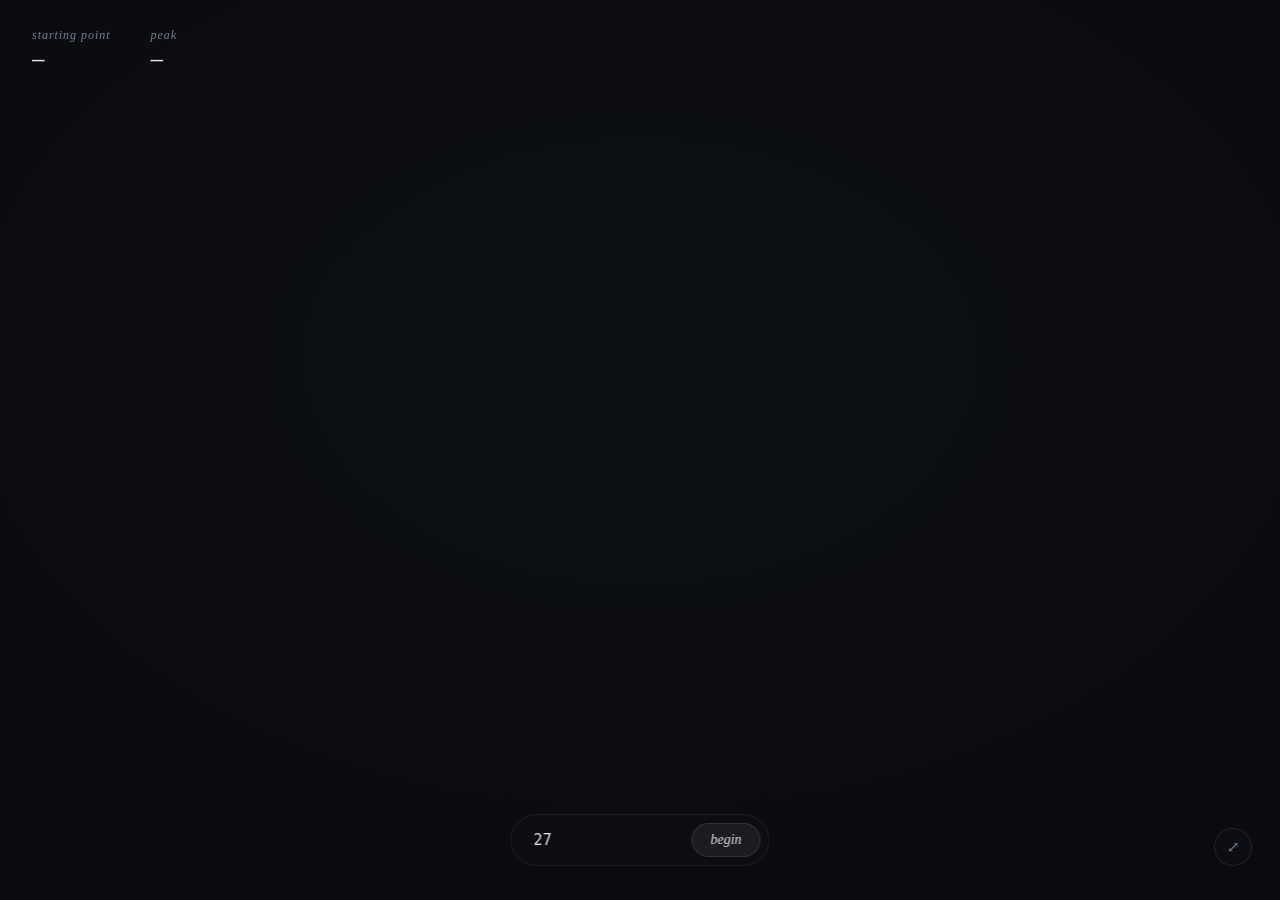
==== index.html @ 671140ae "rpomnhr" ====
<!DOCTYPE html>
<html lang="en">
<head>
<meta charset="UTF-8">
<meta name="viewport" content="width=device-width, initial-scale=1.0">
<title>Collatz — a journey to one</title>
<style>
  :root{
    --bg: #0b0c10;
    --bg-vignette: #0e1116;
    --node-fill: #15171d;
    --node-stroke: #3c3f4a;
    --node-stroke-active: #cfcdc4;
    --text: #e4e2dc;
    --muted: #7a7d8a;
    --green: #6fcf97;
    --green-dim: #3f6b52;
    --blue: #74a9dd;
    --blue-dim: #3f5a78;
    --cycle: #9a97a8;
  }

  * { box-sizing: border-box; }

  html, body {
    margin: 0;
    padding: 0;
    width: 100%;
    height: 100%;
    background: var(--bg);
    overflow: hidden;
    font-family: -apple-system, BlinkMacSystemFont, "Segoe UI", Helvetica, Arial, sans-serif;
  }

  #stage {
    position: fixed;
    inset: 0;
    width: 100%;
    height: 100%;
    cursor: grab;
    background:
      radial-gradient(ellipse 1200px 800px at 50% 40%, var(--bg-vignette) 0%, var(--bg) 70%);
  }
  #stage.dragging { cursor: grabbing; }

  svg#world-svg {
    width: 100%;
    height: 100%;
    display: block;
  }

  .edge {
    fill: none;
    stroke-linecap: round;
    transition: stroke-dashoffset 0.6s cubic-bezier(.22,.61,.36,1);
  }
  .edge-green { stroke: var(--green); stroke-width: 1.6; opacity: 0.75; }
  .edge-blue  { stroke: var(--blue);  stroke-width: 1.6; opacity: 0.75; }
  .edge-cycle {
    stroke: var(--cycle);
    stroke-width: 1.4;
    stroke-dasharray: 2 6;
    opacity: 0;
    transition: opacity 1s ease, stroke-dashoffset 1.4s cubic-bezier(.22,.61,.36,1);
  }
  .edge-cycle.show { opacity: 0.85; }

  .node {
    transform-box: fill-box;
    transform-origin: center;
    cursor: pointer;
    opacity: 0;
  }
  .node.appear {
    animation: boing 0.55s cubic-bezier(.34,1.56,.64,1) forwards;
  }
  @keyframes boing {
    0%   { transform: scale(0.05); opacity: 0; }
    55%  { transform: scale(1.22); opacity: 1; }
    75%  { transform: scale(0.93); }
    100% { transform: scale(1); opacity: 1; }
  }

  .node circle {
    fill: var(--node-fill);
    stroke: var(--node-stroke);
    stroke-width: 1.3;
    transition: stroke 0.35s ease, stroke-width 0.35s ease, filter 0.35s ease;
  }
  .node.start circle { stroke: var(--muted); }
  .node.active circle {
    stroke: var(--node-stroke-active);
    stroke-width: 2;
    filter: drop-shadow(0 0 6px rgba(207,205,196,0.35));
  }
  .node text {
    fill: var(--text);
    font-family: "SF Mono", "JetBrains Mono", Menlo, Consolas, monospace;
    text-anchor: middle;
    dominant-baseline: central;
    pointer-events: none;
    user-select: none;
  }

  /* ---------- UI overlay ---------- */

  #stats {
    position: fixed;
    top: 28px;
    left: 32px;
    display: flex;
    gap: 40px;
    pointer-events: none;
    user-select: none;
  }
  .stat-block { display: flex; flex-direction: column; gap: 4px; }
  .stat-label {
    font-family: Georgia, "Iowan Old Style", "Times New Roman", serif;
    font-style: italic;
    font-size: 12px;
    letter-spacing: 0.08em;
    color: var(--muted);
    text-transform: lowercase;
  }
  .stat-value {
    font-family: "SF Mono", "JetBrains Mono", Menlo, Consolas, monospace;
    font-size: 21px;
    color: var(--text);
    font-variant-numeric: tabular-nums;
    letter-spacing: 0.01em;
    transition: color 0.3s ease;
  }
  .stat-value.pulse { color: var(--green); }

  #control {
    position: fixed;
    left: 50%;
    bottom: 34px;
    transform: translateX(-50%);
    display: flex;
    align-items: center;
    gap: 10px;
    background: rgba(15, 16, 21, 0.72);
    border: 1px solid rgba(255,255,255,0.07);
    backdrop-filter: blur(10px);
    border-radius: 999px;
    padding: 8px 8px 8px 20px;
  }
  #control input[type="text"] {
    background: transparent;
    border: none;
    outline: none;
    color: var(--text);
    font-family: "SF Mono", "JetBrains Mono", Menlo, Consolas, monospace;
    font-size: 15px;
    width: 150px;
    letter-spacing: 0.02em;
  }
  #control input[type="text"]::placeholder { color: var(--muted); }
  #control button {
    background: rgba(255,255,255,0.06);
    border: 1px solid rgba(255,255,255,0.1);
    color: var(--text);
    font-family: Georgia, serif;
    font-style: italic;
    font-size: 14px;
    padding: 8px 18px;
    border-radius: 999px;
    cursor: pointer;
    transition: background 0.2s ease, border-color 0.2s ease, opacity 0.2s ease;
  }
  #control button:hover:not(:disabled) { background: rgba(255,255,255,0.12); border-color: rgba(255,255,255,0.2); }
  #control button:disabled { opacity: 0.35; cursor: default; }

  #hint {
    position: fixed;
    left: 50%;
    bottom: 84px;
    transform: translateX(-50%);
    font-family: Georgia, serif;
    font-style: italic;
    font-size: 12px;
    color: var(--muted);
    opacity: 0;
    transition: opacity 0.6s ease;
    pointer-events: none;
    white-space: nowrap;
  }
  #hint.show { opacity: 0.65; }

  #fit-btn {
    position: fixed;
    right: 28px;
    bottom: 34px;
    width: 38px;
    height: 38px;
    border-radius: 50%;
    background: rgba(15, 16, 21, 0.72);
    border: 1px solid rgba(255,255,255,0.09);
    backdrop-filter: blur(10px);
    color: var(--muted);
    display: flex;
    align-items: center;
    justify-content: center;
    cursor: pointer;
    transition: color 0.2s ease, border-color 0.2s ease;
    font-size: 15px;
  }
  #fit-btn:hover { color: var(--text); border-color: rgba(255,255,255,0.22); }

  #error-msg {
    position: fixed;
    left: 50%;
    bottom: 84px;
    transform: translateX(-50%);
    font-family: Georgia, serif;
    font-style: italic;
    font-size: 12.5px;
    color: #c88a7f;
    opacity: 0;
    transition: opacity 0.35s ease;
    pointer-events: none;
    white-space: nowrap;
  }
  #error-msg.show { opacity: 0.9; }

  #cap-note {
    position: fixed;
    top: 28px;
    right: 32px;
    font-family: Georgia, serif;
    font-style: italic;
    font-size: 12px;
    color: var(--muted);
    opacity: 0;
    transition: opacity 0.5s ease;
    max-width: 260px;
    text-align: right;
  }
  #cap-note.show { opacity: 0.6; }
</style>
</head>
<body>

<div id="stage">
  <svg id="world-svg">
    <g id="world">
      <g id="edges"></g>
      <g id="nodes"></g>
    </g>
  </svg>
</div>

<div id="stats">
  <div class="stat-block">
    <div class="stat-label">starting point</div>
    <div class="stat-value" id="stat-start">—</div>
  </div>
  <div class="stat-block">
    <div class="stat-label">peak</div>
    <div class="stat-value" id="stat-peak">—</div>
  </div>
</div>

<div id="cap-note"></div>
<div id="hint">drag to pan · scroll to zoom · click a node</div>
<div id="error-msg"></div>

<div id="control">
  <input type="text" id="num-input" placeholder="enter a positive integer" inputmode="numeric" autocomplete="off" />
  <button id="go-btn">begin</button>
</div>

<div id="fit-btn" title="fit view">⤢</div>

<script>
(function(){
  "use strict";


  const MAX_NODES = 4000;       
  const MAX_DIGITS = 60;       
  const BASE_GROWTH = 5;         
                                
  const OFFSET_CLAMP = 95;    
  const RADIUS_SCALE = 34;      
  const RADIUS_JITTER = 8;
  const RADIUS_MIN = 46;
  const ANGLE_STEP_BASE = 0.26;  
  const ANGLE_JITTER = 0.24;
  const CENTER_DRIFT = 0.5;     
  const MIN_NODE_DIST = 60;      


  function log10BigInt(n) {
    if (n <= 0n) return 0;
    const s = n.toString();
    const len = s.length;
    if (len <= 15) return Math.log10(Number(n));
    const prefix = s.slice(0, 15);
    const exp = len - 15;
    return Math.log10(Number(prefix)) + exp;
  }

  function collatzSequence(start, maxSteps) {
    const seq = [start];
    let n = start;
    let capped = false;
    let steps = 0;
    while (n !== 1n) {
      n = (n % 2n === 0n) ? (n / 2n) : (3n * n + 1n);
      seq.push(n);
      steps++;
      if (steps >= maxSteps) { capped = true; break; }
    }
    return { seq, capped };
  }


  function ensureCycleTail(seq) {
    const s = seq.slice();
    function tailOk(arr) {
      if (arr.length < 3) return false;
      const l = arr.length;
      return arr[l-3] === 4n && arr[l-2] === 2n && arr[l-1] === 1n;
    }
    let guard = 0;
    while (!tailOk(s) && guard < 12) {
      const last = s[s.length - 1];
      const next = (last % 2n === 0n) ? (last / 2n) : (3n * last + 1n);
      s.push(next);
      guard++;
    }
    return s;
  }

  function formatBig(n) {
    return n.toString().replace(/\B(?=(\d{3})+(?!\d))/g, ",");
  }


  const svg = document.getElementById("world-svg");
  const stage = document.getElementById("stage");
  const worldG = document.getElementById("world");
  const edgesG = document.getElementById("edges");
  const nodesG = document.getElementById("nodes");
  const input = document.getElementById("num-input");
  const goBtn = document.getElementById("go-btn");
  const statStart = document.getElementById("stat-start");
  const statPeak = document.getElementById("stat-peak");
  const hint = document.getElementById("hint");
  const errorMsg = document.getElementById("error-msg");
  const capNote = document.getElementById("cap-note");
  const fitBtn = document.getElementById("fit-btn");


  const cam = { x: 0, y: 0, k: 1 };
  function applyCam() {
    worldG.setAttribute("transform", `translate(${cam.x},${cam.y}) scale(${cam.k})`);
  }

  let isDragging = false;
  let dragStart = null;
  let camStart = null;
  let dragMoved = false;

  stage.addEventListener("mousedown", (e) => {
    isDragging = true;
    dragMoved = false;
    dragStart = { x: e.clientX, y: e.clientY };
    camStart = { x: cam.x, y: cam.y };
    stage.classList.add("dragging");
  });
  window.addEventListener("mousemove", (e) => {
    if (!isDragging) return;
    const dx = e.clientX - dragStart.x;
    const dy = e.clientY - dragStart.y;
    if (Math.abs(dx) > 3 || Math.abs(dy) > 3) dragMoved = true;
    cam.x = camStart.x + dx;
    cam.y = camStart.y + dy;
    applyCam();
  });
  window.addEventListener("mouseup", () => {
    isDragging = false;
    stage.classList.remove("dragging");
  });

  // touch support (basic single-finger pan)
  stage.addEventListener("touchstart", (e) => {
    if (e.touches.length !== 1) return;
    isDragging = true;
    dragMoved = false;
    dragStart = { x: e.touches[0].clientX, y: e.touches[0].clientY };
    camStart = { x: cam.x, y: cam.y };
  }, { passive: true });
  stage.addEventListener("touchmove", (e) => {
    if (!isDragging || e.touches.length !== 1) return;
    const dx = e.touches[0].clientX - dragStart.x;
    const dy = e.touches[0].clientY - dragStart.y;
    if (Math.abs(dx) > 3 || Math.abs(dy) > 3) dragMoved = true;
    cam.x = camStart.x + dx;
    cam.y = camStart.y + dy;
    applyCam();
  }, { passive: true });
  stage.addEventListener("touchend", () => { isDragging = false; }, { passive: true });

  stage.addEventListener("wheel", (e) => {
    e.preventDefault();
    const rect = stage.getBoundingClientRect();
    const mx = e.clientX - rect.left;
    const my = e.clientY - rect.top;
    const factor = Math.exp(-e.deltaY * 0.0012);
    const newK = Math.min(4, Math.max(0.08, cam.k * factor));
    const wx = (mx - cam.x) / cam.k;
    const wy = (my - cam.y) / cam.k;
    cam.x = mx - wx * newK;
    cam.y = my - wy * newK;
    cam.k = newK;
    applyCam();
  }, { passive: false });

  function lerp(a, b, t) { return a + (b - a) * t; }

  function animateCamTo(targetX, targetY, targetK, duration = 650) {
    const startX = cam.x, startY = cam.y, startK = cam.k;
    const t0 = performance.now();
    function step(now) {
      const t = Math.min(1, (now - t0) / duration);
      const e = 1 - Math.pow(1 - t, 3); // ease-out cubic
      cam.x = lerp(startX, targetX, e);
      cam.y = lerp(startY, targetY, e);
      cam.k = lerp(startK, targetK, e);
      applyCam();
      if (t < 1) requestAnimationFrame(step);
    }
    requestAnimationFrame(step);
  }

  function fitView() {
    if (nodes.length === 0) return;
    let minX = Infinity, maxX = -Infinity, minY = Infinity, maxY = -Infinity;
    for (const nd of nodes) {
      minX = Math.min(minX, nd.x); maxX = Math.max(maxX, nd.x);
      minY = Math.min(minY, nd.y); maxY = Math.max(maxY, nd.y);
    }
    const pad = 120;
    const w = Math.max(1, maxX - minX + pad * 2);
    const h = Math.max(1, maxY - minY + pad * 2);
    const rect = stage.getBoundingClientRect();
    const k = Math.min(2, Math.min(rect.width / w, rect.height / h));
    const cx = (minX + maxX) / 2;
    const cy = (minY + maxY) / 2;
    const targetX = rect.width / 2 - cx * k;
    const targetY = rect.height / 2 - cy * k;
    animateCamTo(targetX, targetY, k, 750);
  }
  fitBtn.addEventListener("click", fitView);


  let nodes = [];      
  let animToken = 0;  

  function digitCount(v) { return v.toString().length; }

  function radiusFor(v) {
    const d = digitCount(v);
    return Math.min(34, Math.max(20, 20 + Math.max(0, d - 4) * 1.6));
  }
  function fontSizeFor(v) {
    const d = digitCount(v);
    return Math.min(14, Math.max(7.5, 14 - Math.max(0, d - 4) * 1.1));
  }

  function displayNumber(v) {
    const s = v.toString();
    if (s.length <= 12) return s;
    return s.slice(0, 6) + "…" + s.slice(-4);
  }

  function makeNode(value, x, y, index) {
    // Positioning lives on an OUTER group via the SVG `transform` attribute.
    // The CSS boing/scale animation lives on an INNER group instead of this
    // same element: SVG elements that have both an attribute transform and
    // a CSS `transform` property have the CSS value fully replace the
    // attribute (they don't compose), which previously collapsed every
    // node's position back to the origin the moment its appear-animation
    // started. Splitting them into two nested groups keeps position and
    // scale independent.
    const outer = document.createElementNS("http://www.w3.org/2000/svg", "g");
    outer.setAttribute("transform", `translate(${x},${y})`);

    const inner = document.createElementNS("http://www.w3.org/2000/svg", "g");
    inner.classList.add("node");
    if (index === 0) inner.classList.add("start");

    const r = radiusFor(value);
    const circle = document.createElementNS("http://www.w3.org/2000/svg", "circle");
    circle.setAttribute("r", r.toFixed(1));
    inner.appendChild(circle);

    const text = document.createElementNS("http://www.w3.org/2000/svg", "text");
    text.setAttribute("font-size", fontSizeFor(value).toFixed(1));
    text.textContent = displayNumber(value);
    inner.appendChild(text);

    outer.appendChild(inner);

    outer.addEventListener("click", (e) => {
      if (dragMoved) return; 
      onNodeClick(index);
    });

    nodesG.appendChild(outer);

    requestAnimationFrame(() => { inner.classList.add("appear"); });

    return { value, x, y, r, el: outer, innerEl: inner, circleEl: circle };
  }

  function onNodeClick(index) {
    for (const nd of nodes) nd.innerEl.classList.remove("active");
    const nd = nodes[index];
    nd.innerEl.classList.add("active");
    const rect = stage.getBoundingClientRect();
    animateCamTo(rect.width / 2 - nd.x * cam.k, rect.height / 2 - nd.y * cam.k, cam.k, 550);
  }

  function curvedPath(x1, y1, x2, y2, bend) {
    const mx = (x1 + x2) / 2;
    const my = (y1 + y2) / 2;
    const dx = x2 - x1, dy = y2 - y1;
    const dist = Math.max(1, Math.hypot(dx, dy));
    const nx = -dy / dist, ny = dx / dist;
    const cx = mx + nx * bend;
    const cy = my + ny * bend;
    return `M ${x1.toFixed(1)},${y1.toFixed(1)} Q ${cx.toFixed(1)},${cy.toFixed(1)} ${x2.toFixed(1)},${y2.toFixed(1)}`;
  }

  function makeEdge(a, b, colorClass, bend) {
    const path = document.createElementNS("http://www.w3.org/2000/svg", "path");
    path.classList.add("edge", colorClass);
    const d = curvedPath(a.x, a.y, b.x, b.y, bend);
    path.setAttribute("d", d);
    edgesG.appendChild(path);
    const len = path.getTotalLength();
    path.style.strokeDasharray = `${len}`;
    path.style.strokeDashoffset = `${len}`;
    requestAnimationFrame(() => {
      requestAnimationFrame(() => { path.style.strokeDashoffset = "0"; });
    });
    return path;
  }

  function makeCycleEdge(a, b) {
    const path = document.createElementNS("http://www.w3.org/2000/svg", "path");
    path.classList.add("edge", "edge-cycle");
    // bigger bend so the loop reads clearly as distinct from the road
    const bend = -Math.max(90, Math.hypot(b.x - a.x, b.y - a.y) * 0.5);
    const d = curvedPath(a.x, a.y, b.x, b.y, bend);
    path.setAttribute("d", d);
    edgesG.appendChild(path);
    const len = path.getTotalLength();
    path.style.strokeDasharray = `2 6`;
    path.style.strokeDashoffset = `${len}`;
    requestAnimationFrame(() => {
      path.classList.add("show");
      requestAnimationFrame(() => { path.style.strokeDashoffset = "0"; });
    });
    return path;
  }

  let spiralAngle = 0;
  let baseRadius = 0;
  let radiusOffset = 0;
  let spiralCenterX = 0;
  let spiralCenterY = 0;
  let driftVX = 0;
  let driftVY = 0;

  function resetLayout() {
    spiralAngle = 0;
    baseRadius = 0;
    radiusOffset = 0;
    spiralCenterX = 0;
    spiralCenterY = 0;
    driftVX = 0;
    driftVY = 0;
  }

  function nextPosition(prevNode, index, value, prevValue) {
    const dir = Math.random() < 0.09 ? -1 : 1;
    spiralAngle += dir * (ANGLE_STEP_BASE + Math.random() * ANGLE_JITTER);

    baseRadius += BASE_GROWTH;
    if (prevValue !== null) {
      const delta = log10BigInt(value) - log10BigInt(prevValue);
      radiusOffset += delta * RADIUS_SCALE;
    }
    radiusOffset += (Math.random() - 0.5) * RADIUS_JITTER;
    radiusOffset = Math.max(-OFFSET_CLAMP, Math.min(OFFSET_CLAMP, radiusOffset));
    const radius = Math.max(RADIUS_MIN, baseRadius + radiusOffset);

    // the spiral's own center slowly wanders, so the shape isn't a perfect
    driftVX = driftVX * 0.85 + (Math.random() - 0.5) * CENTER_DRIFT;
    driftVY = driftVY * 0.85 + (Math.random() - 0.5) * CENTER_DRIFT;
    spiralCenterX += driftVX;
    spiralCenterY += driftVY;

    let x = spiralCenterX + radius * Math.cos(spiralAngle);
    let y = spiralCenterY + radius * Math.sin(spiralAngle);

    const dx0 = x - prevNode.x, dy0 = y - prevNode.y;
    const dist0 = Math.hypot(dx0, dy0);
    if (dist0 < MIN_NODE_DIST) {
      const safeDist = Math.max(dist0, 0.001);
      const scale = MIN_NODE_DIST / safeDist;
      x = prevNode.x + dx0 * scale;
      y = prevNode.y + dy0 * scale;
    }

    ({ x, y } = resolveOverlaps(x, y));

    return { x, y };
  }

  function resolveOverlaps(x, y) {
    // pass 1: greedily resolve the single worst violation at a time-
    // converges far more reliably than summing all violation vectors at
    // once, which tends to cancel out and stall in dense clusters
    for (let iter = 0; iter < 300; iter++) {
      let worstDist = Infinity, worstNode = null;
      for (const nd of nodes) {
        const d = Math.hypot(x - nd.x, y - nd.y);
        if (d < worstDist) { worstDist = d; worstNode = nd; }
      }
      if (!worstNode || worstDist >= MIN_NODE_DIST) break;
      if (worstDist < 0.001) {
        const ang = Math.random() * Math.PI * 2;
        x += Math.cos(ang) * MIN_NODE_DIST;
        y += Math.sin(ang) * MIN_NODE_DIST;
      } else {
        const dx = x - worstNode.x, dy = y - worstNode.y;
        // small overshoot + tiny random jitter breaks 2-node oscillation cycles
        const push = (MIN_NODE_DIST - worstDist) * (1.1 + Math.random() * 0.15);
        x += (dx / worstDist) * push + (Math.random() - 0.5) * 2;
        y += (dy / worstDist) * push + (Math.random() - 0.5) * 2;
      }
    }

    let worst = Infinity;
    for (const nd of nodes) worst = Math.min(worst, Math.hypot(x - nd.x, y - nd.y));
    if (worst < MIN_NODE_DIST) {
      const GOLDEN = 2.399963;
      for (let attempt = 1; attempt <= 600; attempt++) {
        const r = 7 * Math.sqrt(attempt);
        const a = attempt * GOLDEN;
        const cx = x + r * Math.cos(a);
        const cy = y + r * Math.sin(a);
        let ok = true;
        for (const nd of nodes) {
          if (Math.hypot(cx - nd.x, cy - nd.y) < MIN_NODE_DIST) { ok = false; break; }
        }
        if (ok) { x = cx; y = cy; break; }
      }
    }

    return { x, y };
  }

  function sleep(ms) { return new Promise((res) => setTimeout(res, ms)); }

  function delayForLength(len) {
    if (len <= 40) return 420;
    return Math.max(22, 9000 / len);
  }

  async function runVisualization(startValue) {
    const myToken = ++animToken;

    // reset scene
    nodes = [];
    edgesG.innerHTML = "";
    nodesG.innerHTML = "";
    cam.x = 0; cam.y = 0; cam.k = 1;
    applyCam();
    statPeak.classList.remove("pulse");
    hint.classList.remove("show");
    capNote.classList.remove("show");
    resetLayout();

    const { seq: rawSeq, capped } = collatzSequence(startValue, MAX_NODES);
    const seq = ensureCycleTail(rawSeq).slice(0, MAX_NODES);

    statStart.textContent = formatBig(startValue);
    statPeak.textContent = formatBig(startValue);

    if (capped) {
      capNote.textContent = `sequence exceeds ${MAX_NODES.toLocaleString()} steps — showing the first ${seq.length.toLocaleString()}`;
      capNote.classList.add("show");
    }

    const rect = stage.getBoundingClientRect();
    let prevPos = { x: 0, y: 0 };
    let prevValue = null;
    let peak = startValue;
    const delay = delayForLength(seq.length);

    // center camera on the spiral's origin
    cam.x = rect.width / 2 - prevPos.x;
    cam.y = rect.height / 2 - prevPos.y;
    applyCam();

    for (let i = 0; i < seq.length; i++) {
      if (myToken !== animToken) return; // superseded by a newer run

      const value = seq[i];
      const pos = i === 0 ? prevPos : nextPosition(nodes[i - 1], i, value, prevValue);
      const nd = makeNode(value, pos.x, pos.y, i);
      nodes.push(nd);

      if (i > 0) {
        const wasOdd = (prevValue % 2n) !== 0n;
        const colorClass = wasOdd ? "edge-green" : "edge-blue";
        const bendSign = (i % 2 === 0) ? 1 : -1;
        const dist = Math.hypot(pos.x - nodes[i - 1].x, pos.y - nodes[i - 1].y);
        makeEdge(nodes[i - 1], nd, colorClass, bendSign * dist * 0.18);
      }

      if (value > peak) {
        peak = value;
        statPeak.textContent = formatBig(peak);
        statPeak.classList.remove("pulse");
        void statPeak.offsetWidth; // restart animation
        statPeak.classList.add("pulse");
      }

      prevValue = value;

      if (i < seq.length - 1) await sleep(delay);
    }

    if (myToken !== animToken) return;

    // close the 4 -> 2 -> 1 -> 4 cycle
    if (nodes.length >= 3) {
      const nFour = nodes[nodes.length - 3];
      const nOne = nodes[nodes.length - 1];
      await sleep(Math.max(250, delay));
      if (myToken !== animToken) return;
      makeCycleEdge(nOne, nFour);
    }

    hint.classList.add("show");
    goBtn.disabled = false;
  }

// input hamdling
  function showError(msg) {
    errorMsg.textContent = msg;
    errorMsg.classList.add("show");
    clearTimeout(showError._t);
    showError._t = setTimeout(() => errorMsg.classList.remove("show"), 2600);
  }

  function parsePositiveInt(str) {
    const s = str.trim().replace(/,/g, "");
    if (!/^[0-9]+$/.test(s)) return null;
    if (s.length > MAX_DIGITS) return null;
    if (/^0+$/.test(s)) return null; // zero not a valid Collatz start
    const v = BigInt(s);
    if (v <= 0n) return null;
    return v;
  }

  function begin() {
    const v = parsePositiveInt(input.value);
    if (v === null) {
      showError(input.value.trim() === "" ? "enter a positive integer to begin" : "please enter a whole positive number");
      return;
    }
    goBtn.disabled = true;
    runVisualization(v);
  }

  goBtn.addEventListener("click", begin);
  input.addEventListener("keydown", (e) => {
    if (e.key === "Enter") begin();
  });

  // gentle default so the page isn't empty on load
  window.addEventListener("load", () => {
    input.value = "27";
    input.focus();
  });

})();
</script>
</body>
</html>
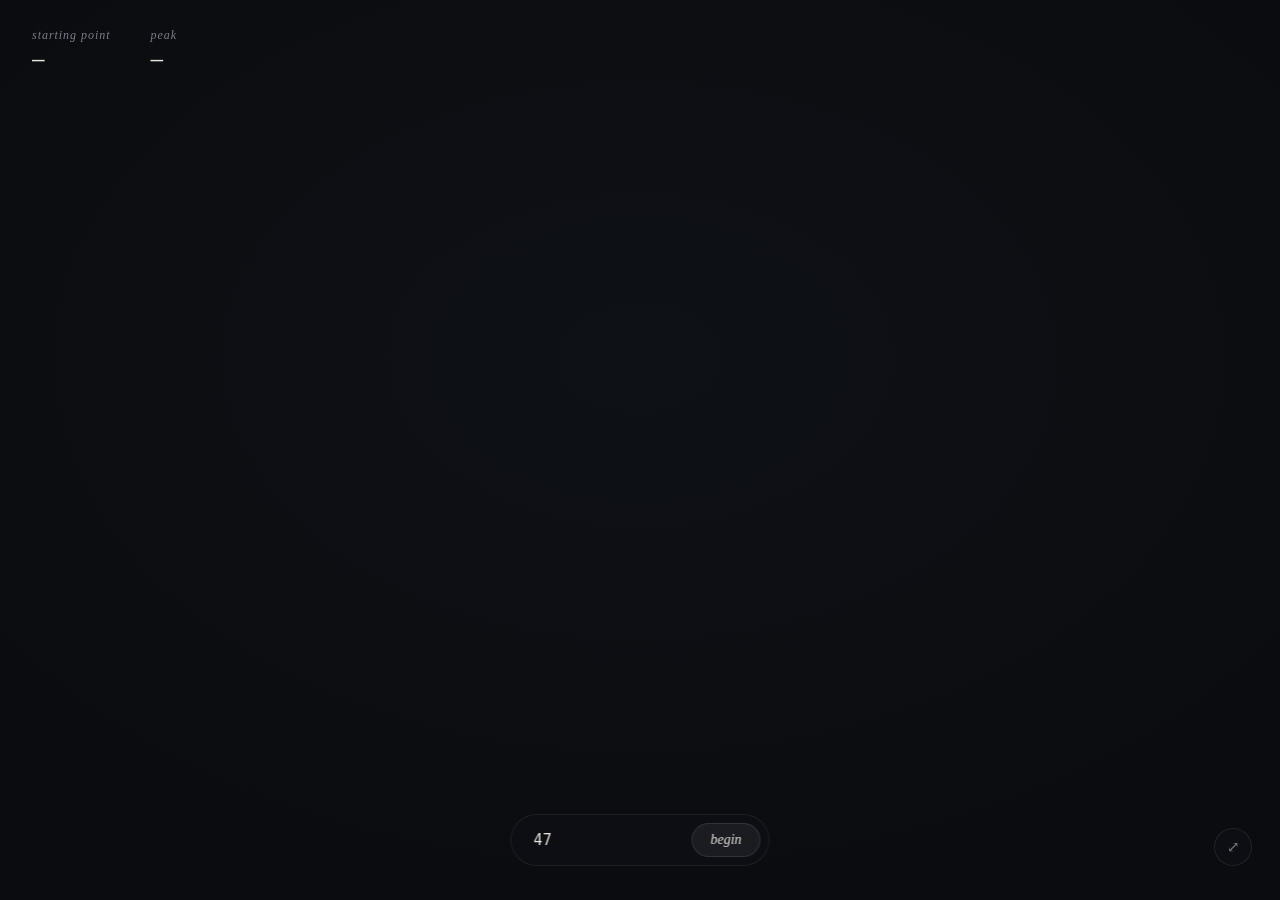
==== commit cab56da1: "Change default input value from '27' to '47' i had to" ====
--- a/index.html
+++ b/index.html
@@ -3,7 +3,8 @@
 <head>
 <meta charset="UTF-8">
 <meta name="viewport" content="width=device-width, initial-scale=1.0">
-<title>Collatz — a journey to one</title>
+<title>Collatz Visualizer</title>
+
 <style>
   :root{
     --bg: #0b0c10;
@@ -39,9 +40,16 @@
     height: 100%;
     cursor: grab;
     background:
-      radial-gradient(ellipse 1200px 800px at 50% 40%, var(--bg-vignette) 0%, var(--bg) 70%);
-  }
-  #stage.dragging { cursor: grabbing; }
+      radial-gradient(
+        ellipse 1200px 800px at 50% 40%,
+        var(--bg-vignette) 0%,
+        var(--bg) 70%
+      );
+  }
+
+  #stage.dragging {
+    cursor: grabbing;
+  }
 
   svg#world-svg {
     width: 100%;
@@ -54,16 +62,32 @@
     stroke-linecap: round;
     transition: stroke-dashoffset 0.6s cubic-bezier(.22,.61,.36,1);
   }
-  .edge-green { stroke: var(--green); stroke-width: 1.6; opacity: 0.75; }
-  .edge-blue  { stroke: var(--blue);  stroke-width: 1.6; opacity: 0.75; }
+
+  .edge-green {
+    stroke: var(--green);
+    stroke-width: 1.6;
+    opacity: 0.75;
+  }
+
+  .edge-blue {
+    stroke: var(--blue);
+    stroke-width: 1.6;
+    opacity: 0.75;
+  }
+
   .edge-cycle {
     stroke: var(--cycle);
     stroke-width: 1.4;
     stroke-dasharray: 2 6;
     opacity: 0;
-    transition: opacity 1s ease, stroke-dashoffset 1.4s cubic-bezier(.22,.61,.36,1);
-  }
-  .edge-cycle.show { opacity: 0.85; }
+    transition:
+      opacity 1s ease,
+      stroke-dashoffset 1.4s cubic-bezier(.22,.61,.36,1);
+  }
+
+  .edge-cycle.show {
+    opacity: 0.85;
+  }
 
   .node {
     transform-box: fill-box;
@@ -71,9 +95,11 @@
     cursor: pointer;
     opacity: 0;
   }
+
   .node.appear {
     animation: boing 0.55s cubic-bezier(.34,1.56,.64,1) forwards;
   }
+
   @keyframes boing {
     0%   { transform: scale(0.05); opacity: 0; }
     55%  { transform: scale(1.22); opacity: 1; }
@@ -85,14 +111,22 @@
     fill: var(--node-fill);
     stroke: var(--node-stroke);
     stroke-width: 1.3;
-    transition: stroke 0.35s ease, stroke-width 0.35s ease, filter 0.35s ease;
-  }
-  .node.start circle { stroke: var(--muted); }
+    transition:
+      stroke 0.35s ease,
+      stroke-width 0.35s ease,
+      filter 0.35s ease;
+  }
+
+  .node.start circle {
+    stroke: var(--muted);
+  }
+
   .node.active circle {
     stroke: var(--node-stroke-active);
     stroke-width: 2;
     filter: drop-shadow(0 0 6px rgba(207,205,196,0.35));
   }
+
   .node text {
     fill: var(--text);
     font-family: "SF Mono", "JetBrains Mono", Menlo, Consolas, monospace;
@@ -101,8 +135,6 @@
     pointer-events: none;
     user-select: none;
   }
-
-  /* ---------- UI overlay ---------- */
 
   #stats {
     position: fixed;
@@ -113,7 +145,13 @@
     pointer-events: none;
     user-select: none;
   }
-  .stat-block { display: flex; flex-direction: column; gap: 4px; }
+
+  .stat-block {
+    display: flex;
+    flex-direction: column;
+    gap: 4px;
+  }
+
   .stat-label {
     font-family: Georgia, "Iowan Old Style", "Times New Roman", serif;
     font-style: italic;
@@ -122,6 +160,7 @@
     color: var(--muted);
     text-transform: lowercase;
   }
+
   .stat-value {
     font-family: "SF Mono", "JetBrains Mono", Menlo, Consolas, monospace;
     font-size: 21px;
@@ -130,7 +169,10 @@
     letter-spacing: 0.01em;
     transition: color 0.3s ease;
   }
-  .stat-value.pulse { color: var(--green); }
+
+  .stat-value.pulse {
+    color: var(--green);
+  }
 
   #control {
     position: fixed;
@@ -146,6 +188,7 @@
     border-radius: 999px;
     padding: 8px 8px 8px 20px;
   }
+
   #control input[type="text"] {
     background: transparent;
     border: none;
@@ -156,7 +199,11 @@
     width: 150px;
     letter-spacing: 0.02em;
   }
-  #control input[type="text"]::placeholder { color: var(--muted); }
+
+  #control input[type="text"]::placeholder {
+    color: var(--muted);
+  }
+
   #control button {
     background: rgba(255,255,255,0.06);
     border: 1px solid rgba(255,255,255,0.1);
@@ -167,10 +214,21 @@
     padding: 8px 18px;
     border-radius: 999px;
     cursor: pointer;
-    transition: background 0.2s ease, border-color 0.2s ease, opacity 0.2s ease;
-  }
-  #control button:hover:not(:disabled) { background: rgba(255,255,255,0.12); border-color: rgba(255,255,255,0.2); }
-  #control button:disabled { opacity: 0.35; cursor: default; }
+    transition:
+      background 0.2s ease,
+      border-color 0.2s ease,
+      opacity 0.2s ease;
+  }
+
+  #control button:hover:not(:disabled) {
+    background: rgba(255,255,255,0.12);
+    border-color: rgba(255,255,255,0.2);
+  }
+
+  #control button:disabled {
+    opacity: 0.35;
+    cursor: default;
+  }
 
   #hint {
     position: fixed;
@@ -186,7 +244,10 @@
     pointer-events: none;
     white-space: nowrap;
   }
-  #hint.show { opacity: 0.65; }
+
+  #hint.show {
+    opacity: 0.65;
+  }
 
   #fit-btn {
     position: fixed;
@@ -203,10 +264,16 @@
     align-items: center;
     justify-content: center;
     cursor: pointer;
-    transition: color 0.2s ease, border-color 0.2s ease;
+    transition:
+      color 0.2s ease,
+      border-color 0.2s ease;
     font-size: 15px;
   }
-  #fit-btn:hover { color: var(--text); border-color: rgba(255,255,255,0.22); }
+
+  #fit-btn:hover {
+    color: var(--text);
+    border-color: rgba(255,255,255,0.22);
+  }
 
   #error-msg {
     position: fixed;
@@ -222,7 +289,10 @@
     pointer-events: none;
     white-space: nowrap;
   }
-  #error-msg.show { opacity: 0.9; }
+
+  #error-msg.show {
+    opacity: 0.9;
+  }
 
   #cap-note {
     position: fixed;
@@ -237,9 +307,13 @@
     max-width: 260px;
     text-align: right;
   }
-  #cap-note.show { opacity: 0.6; }
+
+  #cap-note.show {
+    opacity: 0.6;
+  }
 </style>
 </head>
+
 <body>
 
 <div id="stage">
@@ -256,6 +330,7 @@
     <div class="stat-label">starting point</div>
     <div class="stat-value" id="stat-start">—</div>
   </div>
+
   <div class="stat-block">
     <div class="stat-label">peak</div>
     <div class="stat-value" id="stat-peak">—</div>
@@ -267,7 +342,13 @@
 <div id="error-msg"></div>
 
 <div id="control">
-  <input type="text" id="num-input" placeholder="enter a positive integer" inputmode="numeric" autocomplete="off" />
+  <input
+    type="text"
+    id="num-input"
+    placeholder="enter a positive integer"
+    inputmode="numeric"
+    autocomplete="off"
+  />
   <button id="go-btn">begin</button>
 </div>
 
@@ -277,28 +358,24 @@
 (function(){
   "use strict";
 
-
-  const MAX_NODES = 4000;       
-  const MAX_DIGITS = 60;       
-  const BASE_GROWTH = 5;         
-                                
-  const OFFSET_CLAMP = 95;    
-  const RADIUS_SCALE = 34;      
-  const RADIUS_JITTER = 8;
-  const RADIUS_MIN = 46;
-  const ANGLE_STEP_BASE = 0.26;  
-  const ANGLE_JITTER = 0.24;
-  const CENTER_DRIFT = 0.5;     
-  const MIN_NODE_DIST = 60;      
-
+  const MAX_NODES = 2500;
+  const MAX_DIGITS = 60;
+
+  const TARGET_RADIUS_RANGE = 20;
+  const ANGLE_JITTER_FRAC = 0.3;
+  const INITIAL_LENGTH = 14;
 
   function log10BigInt(n) {
     if (n <= 0n) return 0;
+
     const s = n.toString();
     const len = s.length;
+
     if (len <= 15) return Math.log10(Number(n));
+
     const prefix = s.slice(0, 15);
     const exp = len - 15;
+
     return Math.log10(Number(prefix)) + exp;
   }
 
@@ -307,37 +384,53 @@
     let n = start;
     let capped = false;
     let steps = 0;
+
     while (n !== 1n) {
       n = (n % 2n === 0n) ? (n / 2n) : (3n * n + 1n);
       seq.push(n);
+
       steps++;
-      if (steps >= maxSteps) { capped = true; break; }
-    }
+
+      if (steps >= maxSteps) {
+        capped = true;
+        break;
+      }
+    }
+
     return { seq, capped };
   }
 
-
+  // Makes sure we have 4, 2, 1 at the end so the cycle can be drawn.
   function ensureCycleTail(seq) {
     const s = seq.slice();
+
     function tailOk(arr) {
       if (arr.length < 3) return false;
+
       const l = arr.length;
-      return arr[l-3] === 4n && arr[l-2] === 2n && arr[l-1] === 1n;
-    }
+      return arr[l - 3] === 4n &&
+             arr[l - 2] === 2n &&
+             arr[l - 1] === 1n;
+    }
+
     let guard = 0;
+
     while (!tailOk(s) && guard < 12) {
       const last = s[s.length - 1];
-      const next = (last % 2n === 0n) ? (last / 2n) : (3n * last + 1n);
+      const next = (last % 2n === 0n)
+        ? (last / 2n)
+        : (3n * last + 1n);
+
       s.push(next);
       guard++;
     }
+
     return s;
   }
 
   function formatBig(n) {
     return n.toString().replace(/\B(?=(\d{3})+(?!\d))/g, ",");
   }
-
 
   const svg = document.getElementById("world-svg");
   const stage = document.getElementById("stage");
@@ -353,10 +446,17 @@
   const capNote = document.getElementById("cap-note");
   const fitBtn = document.getElementById("fit-btn");
 
-
-  const cam = { x: 0, y: 0, k: 1 };
+  const cam = {
+    x: 0,
+    y: 0,
+    k: 1
+  };
+
   function applyCam() {
-    worldG.setAttribute("transform", `translate(${cam.x},${cam.y}) scale(${cam.k})`);
+    worldG.setAttribute(
+      "transform",
+      `translate(${cam.x},${cam.y}) scale(${cam.k})`
+    );
   }
 
   let isDragging = false;
@@ -367,386 +467,622 @@
   stage.addEventListener("mousedown", (e) => {
     isDragging = true;
     dragMoved = false;
-    dragStart = { x: e.clientX, y: e.clientY };
-    camStart = { x: cam.x, y: cam.y };
+
+    dragStart = {
+      x: e.clientX,
+      y: e.clientY
+    };
+
+    camStart = {
+      x: cam.x,
+      y: cam.y
+    };
+
     stage.classList.add("dragging");
   });
+
   window.addEventListener("mousemove", (e) => {
     if (!isDragging) return;
+
     const dx = e.clientX - dragStart.x;
     const dy = e.clientY - dragStart.y;
-    if (Math.abs(dx) > 3 || Math.abs(dy) > 3) dragMoved = true;
+
+    if (Math.abs(dx) > 3 || Math.abs(dy) > 3) {
+      dragMoved = true;
+    }
+
     cam.x = camStart.x + dx;
     cam.y = camStart.y + dy;
+
     applyCam();
   });
+
   window.addEventListener("mouseup", () => {
     isDragging = false;
     stage.classList.remove("dragging");
   });
 
-  // touch support (basic single-finger pan)
   stage.addEventListener("touchstart", (e) => {
     if (e.touches.length !== 1) return;
+
     isDragging = true;
     dragMoved = false;
-    dragStart = { x: e.touches[0].clientX, y: e.touches[0].clientY };
-    camStart = { x: cam.x, y: cam.y };
+
+    dragStart = {
+      x: e.touches[0].clientX,
+      y: e.touches[0].clientY
+    };
+
+    camStart = {
+      x: cam.x,
+      y: cam.y
+    };
   }, { passive: true });
+
   stage.addEventListener("touchmove", (e) => {
     if (!isDragging || e.touches.length !== 1) return;
+
     const dx = e.touches[0].clientX - dragStart.x;
     const dy = e.touches[0].clientY - dragStart.y;
-    if (Math.abs(dx) > 3 || Math.abs(dy) > 3) dragMoved = true;
+
+    if (Math.abs(dx) > 3 || Math.abs(dy) > 3) {
+      dragMoved = true;
+    }
+
     cam.x = camStart.x + dx;
     cam.y = camStart.y + dy;
+
     applyCam();
   }, { passive: true });
-  stage.addEventListener("touchend", () => { isDragging = false; }, { passive: true });
+
+  stage.addEventListener("touchend", () => {
+    isDragging = false;
+  }, { passive: true });
 
   stage.addEventListener("wheel", (e) => {
     e.preventDefault();
+
     const rect = stage.getBoundingClientRect();
     const mx = e.clientX - rect.left;
     const my = e.clientY - rect.top;
+
     const factor = Math.exp(-e.deltaY * 0.0012);
     const newK = Math.min(4, Math.max(0.08, cam.k * factor));
+
     const wx = (mx - cam.x) / cam.k;
     const wy = (my - cam.y) / cam.k;
+
     cam.x = mx - wx * newK;
     cam.y = my - wy * newK;
     cam.k = newK;
+
     applyCam();
   }, { passive: false });
 
-  function lerp(a, b, t) { return a + (b - a) * t; }
+  function lerp(a, b, t) {
+    return a + (b - a) * t;
+  }
 
   function animateCamTo(targetX, targetY, targetK, duration = 650) {
-    const startX = cam.x, startY = cam.y, startK = cam.k;
+    const startX = cam.x;
+    const startY = cam.y;
+    const startK = cam.k;
     const t0 = performance.now();
+
     function step(now) {
       const t = Math.min(1, (now - t0) / duration);
-      const e = 1 - Math.pow(1 - t, 3); // ease-out cubic
+      const e = 1 - Math.pow(1 - t, 3);
+
       cam.x = lerp(startX, targetX, e);
       cam.y = lerp(startY, targetY, e);
       cam.k = lerp(startK, targetK, e);
+
       applyCam();
-      if (t < 1) requestAnimationFrame(step);
-    }
+
+      if (t < 1) {
+        requestAnimationFrame(step);
+      }
+    }
+
     requestAnimationFrame(step);
   }
 
   function fitView() {
     if (nodes.length === 0) return;
-    let minX = Infinity, maxX = -Infinity, minY = Infinity, maxY = -Infinity;
+
+    let minX = Infinity;
+    let maxX = -Infinity;
+    let minY = Infinity;
+    let maxY = -Infinity;
+
     for (const nd of nodes) {
-      minX = Math.min(minX, nd.x); maxX = Math.max(maxX, nd.x);
-      minY = Math.min(minY, nd.y); maxY = Math.max(maxY, nd.y);
-    }
+      minX = Math.min(minX, nd.x);
+      maxX = Math.max(maxX, nd.x);
+      minY = Math.min(minY, nd.y);
+      maxY = Math.max(maxY, nd.y);
+    }
+
     const pad = 120;
     const w = Math.max(1, maxX - minX + pad * 2);
     const h = Math.max(1, maxY - minY + pad * 2);
+
     const rect = stage.getBoundingClientRect();
-    const k = Math.min(2, Math.min(rect.width / w, rect.height / h));
+    const k = Math.min(
+      2,
+      Math.min(rect.width / w, rect.height / h)
+    );
+
     const cx = (minX + maxX) / 2;
     const cy = (minY + maxY) / 2;
+
     const targetX = rect.width / 2 - cx * k;
     const targetY = rect.height / 2 - cy * k;
+
     animateCamTo(targetX, targetY, k, 750);
   }
+
   fitBtn.addEventListener("click", fitView);
 
-
-  let nodes = [];      
-  let animToken = 0;  
-
-  function digitCount(v) { return v.toString().length; }
+  let nodes = [];
+  let animToken = 0;
+
+  function digitCount(v) {
+    return v.toString().length;
+  }
 
   function radiusFor(v) {
     const d = digitCount(v);
-    return Math.min(34, Math.max(20, 20 + Math.max(0, d - 4) * 1.6));
-  }
+
+    return Math.min(
+      34,
+      Math.max(20, 20 + Math.max(0, d - 4) * 1.6)
+    );
+  }
+
   function fontSizeFor(v) {
     const d = digitCount(v);
-    return Math.min(14, Math.max(7.5, 14 - Math.max(0, d - 4) * 1.1));
+
+    return Math.min(
+      14,
+      Math.max(7.5, 14 - Math.max(0, d - 4) * 1.1)
+    );
   }
 
   function displayNumber(v) {
     const s = v.toString();
+
     if (s.length <= 12) return s;
+
     return s.slice(0, 6) + "…" + s.slice(-4);
   }
 
   function makeNode(value, x, y, index) {
-    // Positioning lives on an OUTER group via the SVG `transform` attribute.
-    // The CSS boing/scale animation lives on an INNER group instead of this
-    // same element: SVG elements that have both an attribute transform and
-    // a CSS `transform` property have the CSS value fully replace the
-    // attribute (they don't compose), which previously collapsed every
-    // node's position back to the origin the moment its appear-animation
-    // started. Splitting them into two nested groups keeps position and
-    // scale independent.
-    const outer = document.createElementNS("http://www.w3.org/2000/svg", "g");
+    // Keep the position and the appear animation on separate elements.
+    const outer = document.createElementNS(
+      "http://www.w3.org/2000/svg",
+      "g"
+    );
+
     outer.setAttribute("transform", `translate(${x},${y})`);
 
-    const inner = document.createElementNS("http://www.w3.org/2000/svg", "g");
+    const inner = document.createElementNS(
+      "http://www.w3.org/2000/svg",
+      "g"
+    );
+
     inner.classList.add("node");
-    if (index === 0) inner.classList.add("start");
+
+    if (index === 0) {
+      inner.classList.add("start");
+    }
 
     const r = radiusFor(value);
-    const circle = document.createElementNS("http://www.w3.org/2000/svg", "circle");
+
+    const circle = document.createElementNS(
+      "http://www.w3.org/2000/svg",
+      "circle"
+    );
+
     circle.setAttribute("r", r.toFixed(1));
     inner.appendChild(circle);
 
-    const text = document.createElementNS("http://www.w3.org/2000/svg", "text");
-    text.setAttribute("font-size", fontSizeFor(value).toFixed(1));
+    const text = document.createElementNS(
+      "http://www.w3.org/2000/svg",
+      "text"
+    );
+
+    text.setAttribute(
+      "font-size",
+      fontSizeFor(value).toFixed(1)
+    );
+
     text.textContent = displayNumber(value);
     inner.appendChild(text);
 
     outer.appendChild(inner);
 
     outer.addEventListener("click", (e) => {
-      if (dragMoved) return; 
+      if (dragMoved) return;
       onNodeClick(index);
     });
 
     nodesG.appendChild(outer);
 
-    requestAnimationFrame(() => { inner.classList.add("appear"); });
-
-    return { value, x, y, r, el: outer, innerEl: inner, circleEl: circle };
+    requestAnimationFrame(() => {
+      inner.classList.add("appear");
+    });
+
+    return {
+      value,
+      x,
+      y,
+      r,
+      el: outer,
+      innerEl: inner,
+      circleEl: circle
+    };
   }
 
   function onNodeClick(index) {
-    for (const nd of nodes) nd.innerEl.classList.remove("active");
+    for (const nd of nodes) {
+      nd.innerEl.classList.remove("active");
+    }
+
     const nd = nodes[index];
     nd.innerEl.classList.add("active");
+
     const rect = stage.getBoundingClientRect();
-    animateCamTo(rect.width / 2 - nd.x * cam.k, rect.height / 2 - nd.y * cam.k, cam.k, 550);
+
+    animateCamTo(
+      rect.width / 2 - nd.x * cam.k,
+      rect.height / 2 - nd.y * cam.k,
+      cam.k,
+      550
+    );
   }
 
   function curvedPath(x1, y1, x2, y2, bend) {
     const mx = (x1 + x2) / 2;
     const my = (y1 + y2) / 2;
-    const dx = x2 - x1, dy = y2 - y1;
+
+    const dx = x2 - x1;
+    const dy = y2 - y1;
     const dist = Math.max(1, Math.hypot(dx, dy));
-    const nx = -dy / dist, ny = dx / dist;
+
+    const nx = -dy / dist;
+    const ny = dx / dist;
+
     const cx = mx + nx * bend;
     const cy = my + ny * bend;
+
     return `M ${x1.toFixed(1)},${y1.toFixed(1)} Q ${cx.toFixed(1)},${cy.toFixed(1)} ${x2.toFixed(1)},${y2.toFixed(1)}`;
   }
 
-  function makeEdge(a, b, colorClass, bend) {
-    const path = document.createElementNS("http://www.w3.org/2000/svg", "path");
+  function makeEdge(a, b, colorClass) {
+    const path = document.createElementNS(
+      "http://www.w3.org/2000/svg",
+      "path"
+    );
+
     path.classList.add("edge", colorClass);
-    const d = curvedPath(a.x, a.y, b.x, b.y, bend);
+
+    const d =
+      `M ${a.x.toFixed(1)},${a.y.toFixed(1)}` +
+      ` L ${b.x.toFixed(1)},${b.y.toFixed(1)}`;
+
     path.setAttribute("d", d);
     edgesG.appendChild(path);
+
     const len = path.getTotalLength();
+
     path.style.strokeDasharray = `${len}`;
     path.style.strokeDashoffset = `${len}`;
+
     requestAnimationFrame(() => {
-      requestAnimationFrame(() => { path.style.strokeDashoffset = "0"; });
+      requestAnimationFrame(() => {
+        path.style.strokeDashoffset = "0";
+      });
     });
+
     return path;
   }
 
+  function segOrient(ax, ay, bx, by, cx, cy) {
+    return (bx - ax) * (cy - ay) - (by - ay) * (cx - ax);
+  }
+
+  function segIntersect(x1, y1, x2, y2, x3, y3, x4, y4) {
+    const d1 = segOrient(x3, y3, x4, y4, x1, y1);
+    const d2 = segOrient(x3, y3, x4, y4, x2, y2);
+    const d3 = segOrient(x1, y1, x2, y2, x3, y3);
+    const d4 = segOrient(x1, y1, x2, y2, x4, y4);
+
+    return (
+      ((d1 > 0 && d2 < 0) || (d1 < 0 && d2 > 0)) &&
+      ((d3 > 0 && d4 < 0) || (d3 < 0 && d4 > 0))
+    );
+  }
+
   function makeCycleEdge(a, b) {
-    const path = document.createElementNS("http://www.w3.org/2000/svg", "path");
+    const dist = Math.hypot(b.x - a.x, b.y - a.y);
+
+    let bend = -dist * 0.6;
+    let chosenBend = 0;
+
+    for (let attempt = 0; attempt < 10; attempt++) {
+      const mx = (a.x + b.x) / 2;
+      const my = (a.y + b.y) / 2;
+
+      const dx = b.x - a.x;
+      const dy = b.y - a.y;
+      const d = Math.max(1, Math.hypot(dx, dy));
+
+      const cx = mx + (-dy / d) * bend;
+      const cy = my + (dx / d) * bend;
+
+      const samples = [];
+
+      for (let s = 0; s <= 8; s++) {
+        const t = s / 8;
+        const mt = 1 - t;
+
+        samples.push({
+          x: mt * mt * a.x + 2 * mt * t * cx + t * t * b.x,
+          y: mt * mt * a.y + 2 * mt * t * cy + t * t * b.y
+        });
+      }
+
+      let crosses = false;
+
+      for (let i = 1; i < nodes.length && !crosses; i++) {
+        const p = nodes[i - 1];
+        const q = nodes[i];
+
+        if (p === a || q === a || p === b || q === b) {
+          continue;
+        }
+
+        for (let s = 0; s < samples.length - 1; s++) {
+          if (
+            segIntersect(
+              samples[s].x,
+              samples[s].y,
+              samples[s + 1].x,
+              samples[s + 1].y,
+              p.x,
+              p.y,
+              q.x,
+              q.y
+            )
+          ) {
+            crosses = true;
+            break;
+          }
+        }
+      }
+
+      if (!crosses) {
+        chosenBend = bend;
+        break;
+      }
+
+      bend *= 0.55;
+    }
+
+    const path = document.createElementNS(
+      "http://www.w3.org/2000/svg",
+      "path"
+    );
+
     path.classList.add("edge", "edge-cycle");
-    // bigger bend so the loop reads clearly as distinct from the road
-    const bend = -Math.max(90, Math.hypot(b.x - a.x, b.y - a.y) * 0.5);
-    const d = curvedPath(a.x, a.y, b.x, b.y, bend);
+
+    const d = curvedPath(
+      a.x,
+      a.y,
+      b.x,
+      b.y,
+      chosenBend
+    );
+
     path.setAttribute("d", d);
     edgesG.appendChild(path);
+
     const len = path.getTotalLength();
+
     path.style.strokeDasharray = `2 6`;
     path.style.strokeDashoffset = `${len}`;
+
     requestAnimationFrame(() => {
       path.classList.add("show");
-      requestAnimationFrame(() => { path.style.strokeDashoffset = "0"; });
+
+      requestAnimationFrame(() => {
+        path.style.strokeDashoffset = "0";
+      });
     });
+
     return path;
   }
 
-  let spiralAngle = 0;
-  let baseRadius = 0;
-  let radiusOffset = 0;
-  let spiralCenterX = 0;
-  let spiralCenterY = 0;
-  let driftVX = 0;
-  let driftVY = 0;
-
-  function resetLayout() {
-    spiralAngle = 0;
-    baseRadius = 0;
-    radiusOffset = 0;
-    spiralCenterX = 0;
-    spiralCenterY = 0;
-    driftVX = 0;
-    driftVY = 0;
-  }
-
-  function nextPosition(prevNode, index, value, prevValue) {
-    const dir = Math.random() < 0.09 ? -1 : 1;
-    spiralAngle += dir * (ANGLE_STEP_BASE + Math.random() * ANGLE_JITTER);
-
-    baseRadius += BASE_GROWTH;
-    if (prevValue !== null) {
-      const delta = log10BigInt(value) - log10BigInt(prevValue);
-      radiusOffset += delta * RADIUS_SCALE;
-    }
-    radiusOffset += (Math.random() - 0.5) * RADIUS_JITTER;
-    radiusOffset = Math.max(-OFFSET_CLAMP, Math.min(OFFSET_CLAMP, radiusOffset));
-    const radius = Math.max(RADIUS_MIN, baseRadius + radiusOffset);
-
-    // the spiral's own center slowly wanders, so the shape isn't a perfect
-    driftVX = driftVX * 0.85 + (Math.random() - 0.5) * CENTER_DRIFT;
-    driftVY = driftVY * 0.85 + (Math.random() - 0.5) * CENTER_DRIFT;
-    spiralCenterX += driftVX;
-    spiralCenterY += driftVY;
-
-    let x = spiralCenterX + radius * Math.cos(spiralAngle);
-    let y = spiralCenterY + radius * Math.sin(spiralAngle);
-
-    const dx0 = x - prevNode.x, dy0 = y - prevNode.y;
-    const dist0 = Math.hypot(dx0, dy0);
-    if (dist0 < MIN_NODE_DIST) {
-      const safeDist = Math.max(dist0, 0.001);
-      const scale = MIN_NODE_DIST / safeDist;
-      x = prevNode.x + dx0 * scale;
-      y = prevNode.y + dy0 * scale;
-    }
-
-    ({ x, y } = resolveOverlaps(x, y));
-
-    return { x, y };
-  }
-
-  function resolveOverlaps(x, y) {
-    // pass 1: greedily resolve the single worst violation at a time-
-    // converges far more reliably than summing all violation vectors at
-    // once, which tends to cancel out and stall in dense clusters
-    for (let iter = 0; iter < 300; iter++) {
-      let worstDist = Infinity, worstNode = null;
-      for (const nd of nodes) {
-        const d = Math.hypot(x - nd.x, y - nd.y);
-        if (d < worstDist) { worstDist = d; worstNode = nd; }
-      }
-      if (!worstNode || worstDist >= MIN_NODE_DIST) break;
-      if (worstDist < 0.001) {
-        const ang = Math.random() * Math.PI * 2;
-        x += Math.cos(ang) * MIN_NODE_DIST;
-        y += Math.sin(ang) * MIN_NODE_DIST;
-      } else {
-        const dx = x - worstNode.x, dy = y - worstNode.y;
-        // small overshoot + tiny random jitter breaks 2-node oscillation cycles
-        const push = (MIN_NODE_DIST - worstDist) * (1.1 + Math.random() * 0.15);
-        x += (dx / worstDist) * push + (Math.random() - 0.5) * 2;
-        y += (dy / worstDist) * push + (Math.random() - 0.5) * 2;
-      }
-    }
-
-    let worst = Infinity;
-    for (const nd of nodes) worst = Math.min(worst, Math.hypot(x - nd.x, y - nd.y));
-    if (worst < MIN_NODE_DIST) {
-      const GOLDEN = 2.399963;
-      for (let attempt = 1; attempt <= 600; attempt++) {
-        const r = 7 * Math.sqrt(attempt);
-        const a = attempt * GOLDEN;
-        const cx = x + r * Math.cos(a);
-        const cy = y + r * Math.sin(a);
-        let ok = true;
-        for (const nd of nodes) {
-          if (Math.hypot(cx - nd.x, cy - nd.y) < MIN_NODE_DIST) { ok = false; break; }
-        }
-        if (ok) { x = cx; y = cy; break; }
-      }
-    }
-
-    return { x, y };
-  }
-
-  function sleep(ms) { return new Promise((res) => setTimeout(res, ms)); }
+  let turtleHeading = 0;
+  let turtleLength = 0;
+  let turtleX = 0;
+  let turtleY = 0;
+  let turtleAngleStep = 0;
+  let turtleGrowthFactor = 1;
+
+  function initSpiralForRun(n) {
+    const targetRevolutions = Math.max(2, Math.sqrt(n) / 3);
+    const nodesPerRev = Math.max(8, n / targetRevolutions);
+
+    turtleAngleStep = (2 * Math.PI) / nodesPerRev;
+
+    let growth = Math.pow(
+      TARGET_RADIUS_RANGE,
+      1 / Math.max(1, n - 1)
+    );
+
+    const dipFraction =
+      1 - Math.cos(turtleAngleStep / 2);
+
+    const minGrowthPerRev =
+      1 + 6 * dipFraction + 0.05;
+
+    const minPerStepGrowth =
+      Math.pow(minGrowthPerRev, 1 / nodesPerRev);
+
+    turtleGrowthFactor =
+      Math.max(growth, minPerStepGrowth);
+
+    turtleHeading = Math.PI / 2;
+    turtleLength = INITIAL_LENGTH;
+    turtleX = 0;
+    turtleY = 0;
+  }
+
+  function nextPosition() {
+    turtleHeading +=
+      turtleAngleStep *
+      (1 + (Math.random() - 0.5) * ANGLE_JITTER_FRAC);
+
+    turtleLength *= turtleGrowthFactor;
+
+    turtleX += turtleLength * Math.cos(turtleHeading);
+    turtleY += turtleLength * Math.sin(turtleHeading);
+
+    return {
+      x: turtleX,
+      y: turtleY
+    };
+  }
+
+  function sleep(ms) {
+    return new Promise((res) => setTimeout(res, ms));
+  }
 
   function delayForLength(len) {
     if (len <= 40) return 420;
+
     return Math.max(22, 9000 / len);
   }
 
   async function runVisualization(startValue) {
     const myToken = ++animToken;
 
-    // reset scene
     nodes = [];
     edgesG.innerHTML = "";
     nodesG.innerHTML = "";
-    cam.x = 0; cam.y = 0; cam.k = 1;
+
+    cam.x = 0;
+    cam.y = 0;
+    cam.k = 1;
+
     applyCam();
+
     statPeak.classList.remove("pulse");
     hint.classList.remove("show");
     capNote.classList.remove("show");
-    resetLayout();
-
-    const { seq: rawSeq, capped } = collatzSequence(startValue, MAX_NODES);
-    const seq = ensureCycleTail(rawSeq).slice(0, MAX_NODES);
+
+    const {
+      seq: rawSeq,
+      capped
+    } = collatzSequence(startValue, MAX_NODES);
+
+    const seq = ensureCycleTail(rawSeq).slice(
+      0,
+      MAX_NODES
+    );
+
+    initSpiralForRun(seq.length);
 
     statStart.textContent = formatBig(startValue);
     statPeak.textContent = formatBig(startValue);
 
     if (capped) {
-      capNote.textContent = `sequence exceeds ${MAX_NODES.toLocaleString()} steps — showing the first ${seq.length.toLocaleString()}`;
+      capNote.textContent =
+        `sequence exceeds ${MAX_NODES.toLocaleString()} steps — ` +
+        `showing the first ${seq.length.toLocaleString()}`;
+
       capNote.classList.add("show");
     }
 
     const rect = stage.getBoundingClientRect();
-    let prevPos = { x: 0, y: 0 };
+
+    let prevPos = {
+      x: 0,
+      y: 0
+    };
+
     let prevValue = null;
     let peak = startValue;
+
     const delay = delayForLength(seq.length);
 
-    // center camera on the spiral's origin
     cam.x = rect.width / 2 - prevPos.x;
     cam.y = rect.height / 2 - prevPos.y;
+
     applyCam();
 
     for (let i = 0; i < seq.length; i++) {
-      if (myToken !== animToken) return; // superseded by a newer run
+      if (myToken !== animToken) return;
 
       const value = seq[i];
-      const pos = i === 0 ? prevPos : nextPosition(nodes[i - 1], i, value, prevValue);
-      const nd = makeNode(value, pos.x, pos.y, i);
+
+      const pos =
+        i === 0
+          ? prevPos
+          : nextPosition();
+
+      const nd = makeNode(
+        value,
+        pos.x,
+        pos.y,
+        i
+      );
+
       nodes.push(nd);
 
       if (i > 0) {
-        const wasOdd = (prevValue % 2n) !== 0n;
-        const colorClass = wasOdd ? "edge-green" : "edge-blue";
-        const bendSign = (i % 2 === 0) ? 1 : -1;
-        const dist = Math.hypot(pos.x - nodes[i - 1].x, pos.y - nodes[i - 1].y);
-        makeEdge(nodes[i - 1], nd, colorClass, bendSign * dist * 0.18);
+        const wasOdd =
+          (prevValue % 2n) !== 0n;
+
+        const colorClass =
+          wasOdd
+            ? "edge-green"
+            : "edge-blue";
+
+        makeEdge(
+          nodes[i - 1],
+          nd,
+          colorClass
+        );
       }
 
       if (value > peak) {
         peak = value;
         statPeak.textContent = formatBig(peak);
+
         statPeak.classList.remove("pulse");
-        void statPeak.offsetWidth; // restart animation
+        void statPeak.offsetWidth;
         statPeak.classList.add("pulse");
       }
 
       prevValue = value;
 
-      if (i < seq.length - 1) await sleep(delay);
+      if (i < seq.length - 1) {
+        await sleep(delay);
+      }
     }
 
     if (myToken !== animToken) return;
 
-    // close the 4 -> 2 -> 1 -> 4 cycle
     if (nodes.length >= 3) {
       const nFour = nodes[nodes.length - 3];
       const nOne = nodes[nodes.length - 1];
+
       await sleep(Math.max(250, delay));
+
       if (myToken !== animToken) return;
+
       makeCycleEdge(nOne, nFour);
     }
 
@@ -754,46 +1090,63 @@
     goBtn.disabled = false;
   }
 
-// input hamdling
   function showError(msg) {
     errorMsg.textContent = msg;
     errorMsg.classList.add("show");
+
     clearTimeout(showError._t);
-    showError._t = setTimeout(() => errorMsg.classList.remove("show"), 2600);
+
+    showError._t = setTimeout(() => {
+      errorMsg.classList.remove("show");
+    }, 2600);
   }
 
   function parsePositiveInt(str) {
     const s = str.trim().replace(/,/g, "");
+
     if (!/^[0-9]+$/.test(s)) return null;
     if (s.length > MAX_DIGITS) return null;
-    if (/^0+$/.test(s)) return null; // zero not a valid Collatz start
+    if (/^0+$/.test(s)) return null;
+
     const v = BigInt(s);
+
     if (v <= 0n) return null;
+
     return v;
   }
 
   function begin() {
     const v = parsePositiveInt(input.value);
+
     if (v === null) {
-      showError(input.value.trim() === "" ? "enter a positive integer to begin" : "please enter a whole positive number");
+      showError(
+        input.value.trim() === ""
+          ? "enter a positive integer to begin"
+          : "please enter a whole positive number"
+      );
+
       return;
     }
+
     goBtn.disabled = true;
     runVisualization(v);
   }
 
   goBtn.addEventListener("click", begin);
+
   input.addEventListener("keydown", (e) => {
-    if (e.key === "Enter") begin();
+    if (e.key === "Enter") {
+      begin();
+    }
   });
 
-  // gentle default so the page isn't empty on load
   window.addEventListener("load", () => {
-    input.value = "27";
+    input.value = "47";
     input.focus();
   });
 
 })();
 </script>
+
 </body>
 </html>
